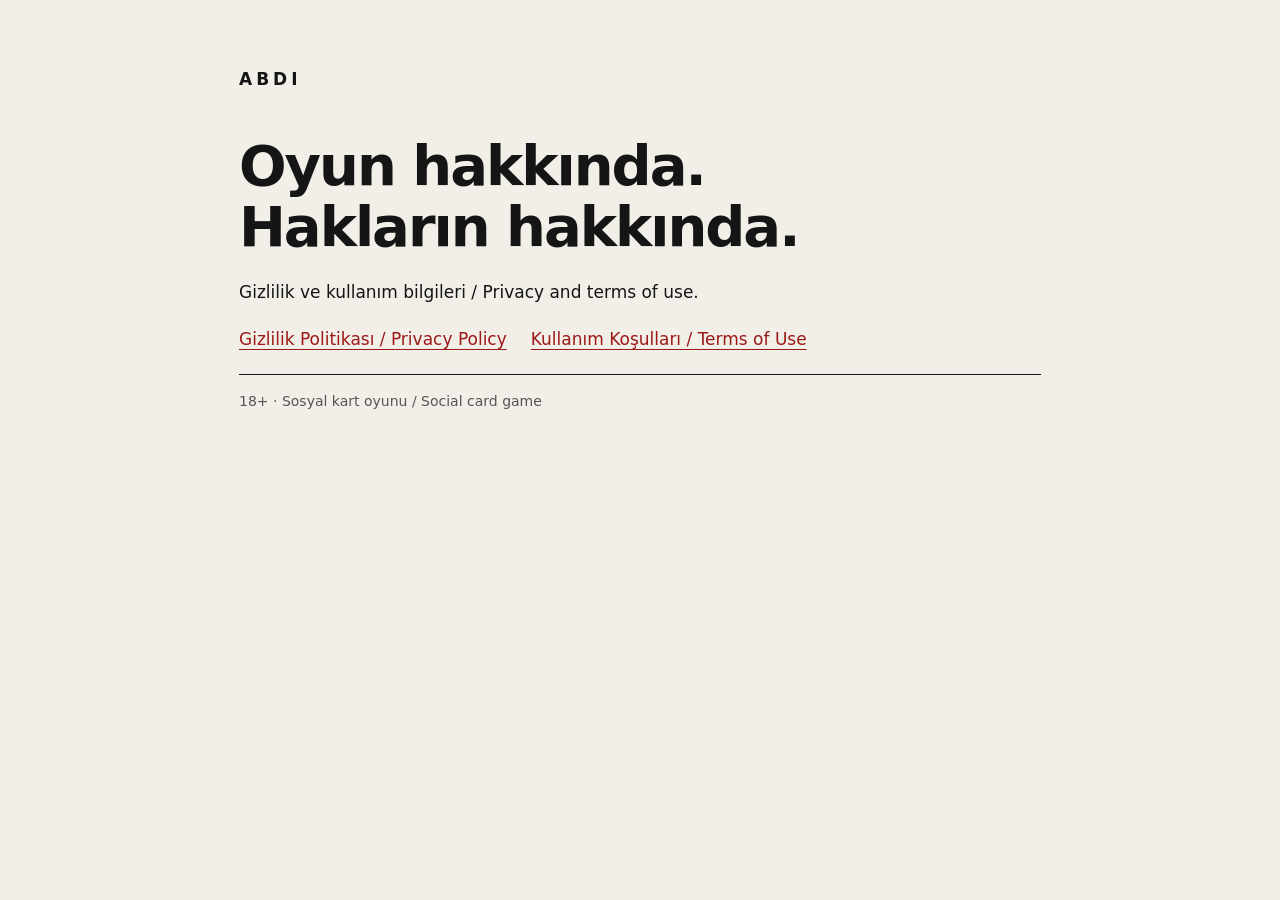
==== index.html @ 4ccb960b "Add files via upload" ====
<!doctype html><html lang="tr"><head><meta charset="utf-8"><meta name="viewport" content="width=device-width, initial-scale=1"><title>ABDI — Yasal Bilgiler / Legal</title><link rel="stylesheet" href="style.css"></head><body><main><p class="brand">ABDI</p><h1>Oyun hakkında.<br>Hakların hakkında.</h1><p>Gizlilik ve kullanım bilgileri / Privacy and terms of use.</p><nav aria-label="Yasal belgeler"><a href="privacy.html">Gizlilik Politikası / Privacy Policy</a><a href="terms.html">Kullanım Koşulları / Terms of Use</a></nav><p class="meta">18+ · Sosyal kart oyunu / Social card game</p></main></body></html>
---- style.css ----
*{box-sizing:border-box}html{scroll-behavior:smooth}body{margin:0;background:#f2efe8;color:#151515;font:17px/1.75 system-ui,sans-serif}main{max-width:850px;margin:auto;padding:48px 24px 80px}a{color:#9b1919;text-underline-offset:4px}nav{display:flex;flex-wrap:wrap;gap:12px 24px;border-bottom:1px solid #151515;padding-bottom:20px}h1{font-size:clamp(32px,7vw,56px);line-height:1.1;letter-spacing:-2px;margin:40px 0 20px}h2{font-size:23px;line-height:1.4;margin-top:34px}.brand{font-weight:900;letter-spacing:4px}.meta{font-size:14px;color:#555}.notice{border-left:4px solid #b52222;padding:12px 18px;background:#faf8f1}section{scroll-margin-top:24px}footer{border-top:1px solid;margin-top:48px;padding-top:20px;font-size:14px}:focus-visible{outline:3px solid #b52222;outline-offset:5px}@media(prefers-reduced-motion:reduce){html{scroll-behavior:auto}}
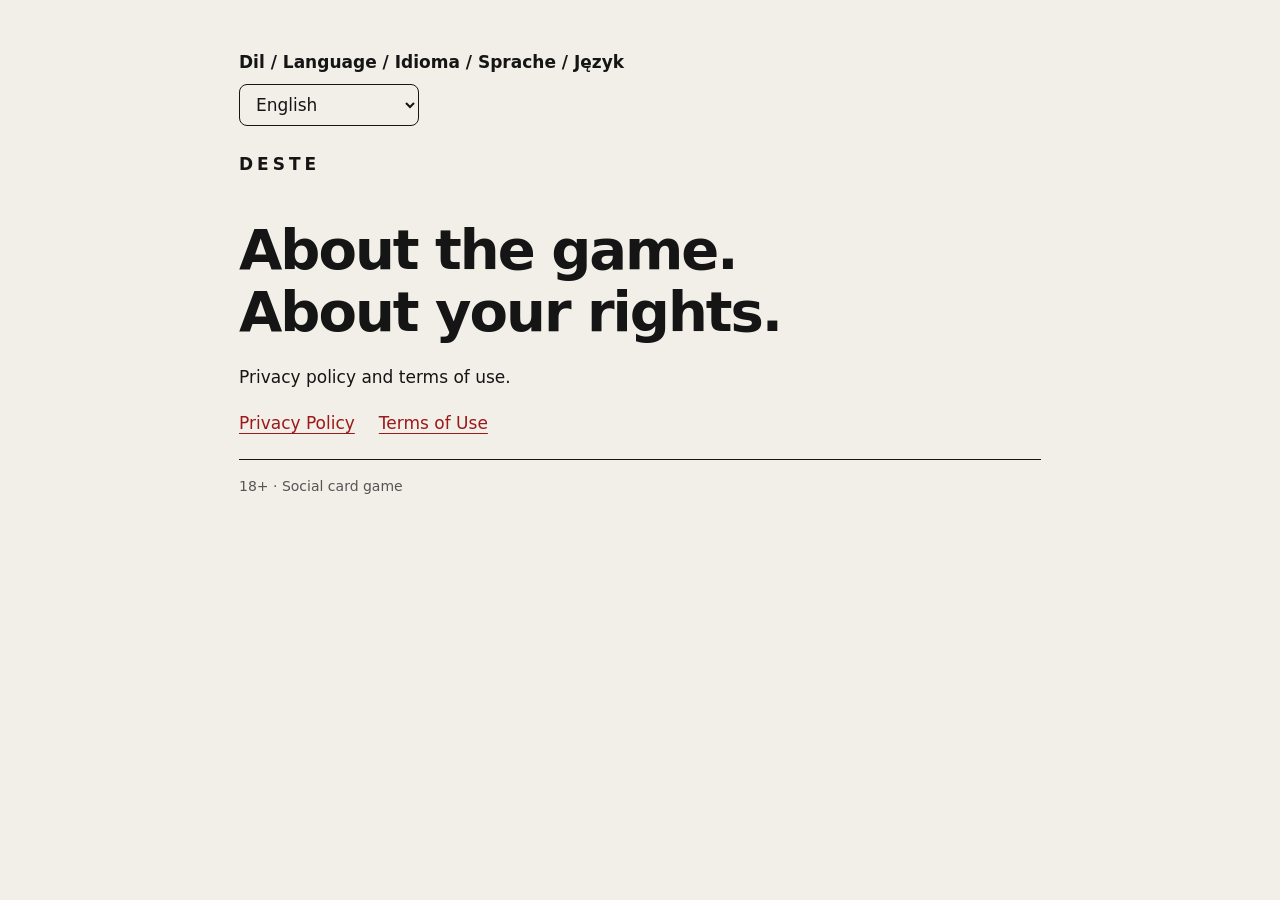
==== commit 1c9192e6: "Add files via upload" ====
--- a/index.html
+++ b/index.html
@@ -1 +1,144 @@
-<!doctype html><html lang="tr"><head><meta charset="utf-8"><meta name="viewport" content="width=device-width, initial-scale=1"><title>ABDI — Yasal Bilgiler / Legal</title><link rel="stylesheet" href="style.css"></head><body><main><p class="brand">ABDI</p><h1>Oyun hakkında.<br>Hakların hakkında.</h1><p>Gizlilik ve kullanım bilgileri / Privacy and terms of use.</p><nav aria-label="Yasal belgeler"><a href="privacy.html">Gizlilik Politikası / Privacy Policy</a><a href="terms.html">Kullanım Koşulları / Terms of Use</a></nav><p class="meta">18+ · Sosyal kart oyunu / Social card game</p></main></body></html>+<!doctype html>
+<html lang="tr">
+<head>
+  <meta charset="utf-8">
+  <meta name="viewport" content="width=device-width, initial-scale=1">
+  <title>DESTE - Party Card Game — Yasal Bilgiler</title>
+  <link rel="stylesheet" href="style.css">
+  <style>
+    .language-picker {
+      margin-bottom: 1.5rem;
+    }
+
+    .language-picker label {
+      display: block;
+      margin-bottom: 0.4rem;
+      font-weight: 600;
+    }
+
+    .language-picker select {
+      min-width: 180px;
+      padding: 0.55rem 0.75rem;
+      border: 1px solid currentColor;
+      border-radius: 8px;
+      background: transparent;
+      color: inherit;
+      font: inherit;
+    }
+  </style>
+</head>
+<body>
+  <main>
+    <div class="language-picker">
+      <label for="language">Dil / Language / Idioma / Sprache / Język</label>
+      <select id="language" aria-label="Language selection">
+        <option value="tr">Türkçe</option>
+        <option value="en">English</option>
+        <option value="es">Español</option>
+        <option value="de">Deutsch</option>
+        <option value="pl">Polski</option>
+      </select>
+    </div>
+
+    <p class="brand">DESTE</p>
+    <h1 id="heading">Oyun hakkında.<br>Hakların hakkında.</h1>
+    <p id="description">Gizlilik politikası ve kullanım koşulları.</p>
+    <nav id="legal-nav" aria-label="Yasal belgeler">
+      <a id="privacy-link" href="privacy.html#tr">Gizlilik Politikası</a>
+      <a id="terms-link" href="terms.html#tr">Kullanım Koşulları</a>
+    </nav>
+    <p id="meta" class="meta">18+ · Sosyal kart oyunu</p>
+  </main>
+
+  <script>
+    const translations = {
+      tr: {
+        title: "DESTE - Party Card Game — Yasal Bilgiler",
+        heading: "Oyun hakkında.<br>Hakların hakkında.",
+        description: "Gizlilik politikası ve kullanım koşulları.",
+        privacy: "Gizlilik Politikası",
+        terms: "Kullanım Koşulları",
+        meta: "18+ · Sosyal kart oyunu",
+        navLabel: "Yasal belgeler"
+      },
+      en: {
+        title: "DESTE - Party Card Game — Legal Information",
+        heading: "About the game.<br>About your rights.",
+        description: "Privacy policy and terms of use.",
+        privacy: "Privacy Policy",
+        terms: "Terms of Use",
+        meta: "18+ · Social card game",
+        navLabel: "Legal documents"
+      },
+      es: {
+        title: "DESTE - Party Card Game — Información legal",
+        heading: "Sobre el juego.<br>Sobre tus derechos.",
+        description: "Política de privacidad y condiciones de uso.",
+        privacy: "Política de privacidad",
+        terms: "Condiciones de uso",
+        meta: "18+ · Juego social de cartas",
+        navLabel: "Documentos legales"
+      },
+      de: {
+        title: "DESTE - Party Card Game — Rechtliche Informationen",
+        heading: "Über das Spiel.<br>Über deine Rechte.",
+        description: "Datenschutzerklärung und Nutzungsbedingungen.",
+        privacy: "Datenschutzerklärung",
+        terms: "Nutzungsbedingungen",
+        meta: "18+ · Soziales Kartenspiel",
+        navLabel: "Rechtliche Dokumente"
+      },
+      pl: {
+        title: "DESTE - Party Card Game — Informacje prawne",
+        heading: "O grze.<br>O Twoich prawach.",
+        description: "Polityka prywatności i warunki korzystania.",
+        privacy: "Polityka prywatności",
+        terms: "Warunki korzystania",
+        meta: "18+ · Towarzyska gra karciana",
+        navLabel: "Dokumenty prawne"
+      }
+    };
+
+    const languageSelect = document.querySelector("#language");
+    const heading = document.querySelector("#heading");
+    const description = document.querySelector("#description");
+    const privacyLink = document.querySelector("#privacy-link");
+    const termsLink = document.querySelector("#terms-link");
+    const legalNav = document.querySelector("#legal-nav");
+    const meta = document.querySelector("#meta");
+    const supportedLanguages = Object.keys(translations);
+
+    function setLanguage(language, updateHash = true) {
+      const selected = supportedLanguages.includes(language) ? language : "tr";
+      const text = translations[selected];
+
+      document.documentElement.lang = selected;
+      document.title = text.title;
+      languageSelect.value = selected;
+      heading.innerHTML = text.heading;
+      description.textContent = text.description;
+      privacyLink.textContent = text.privacy;
+      privacyLink.href = `privacy.html#${selected}`;
+      termsLink.textContent = text.terms;
+      termsLink.href = `terms.html#${selected}`;
+      legalNav.setAttribute("aria-label", text.navLabel);
+      meta.textContent = text.meta;
+
+      if (updateHash) {
+        history.replaceState(null, "", `#${selected}`);
+      }
+    }
+
+    languageSelect.addEventListener("change", () => setLanguage(languageSelect.value));
+
+    const hashLanguage = window.location.hash.slice(1).toLowerCase();
+    const browserLanguage = navigator.language.slice(0, 2).toLowerCase();
+    setLanguage(
+      supportedLanguages.includes(hashLanguage)
+        ? hashLanguage
+        : (supportedLanguages.includes(browserLanguage) ? browserLanguage : "tr"),
+      false
+    );
+  </script>
+</body>
+</html>
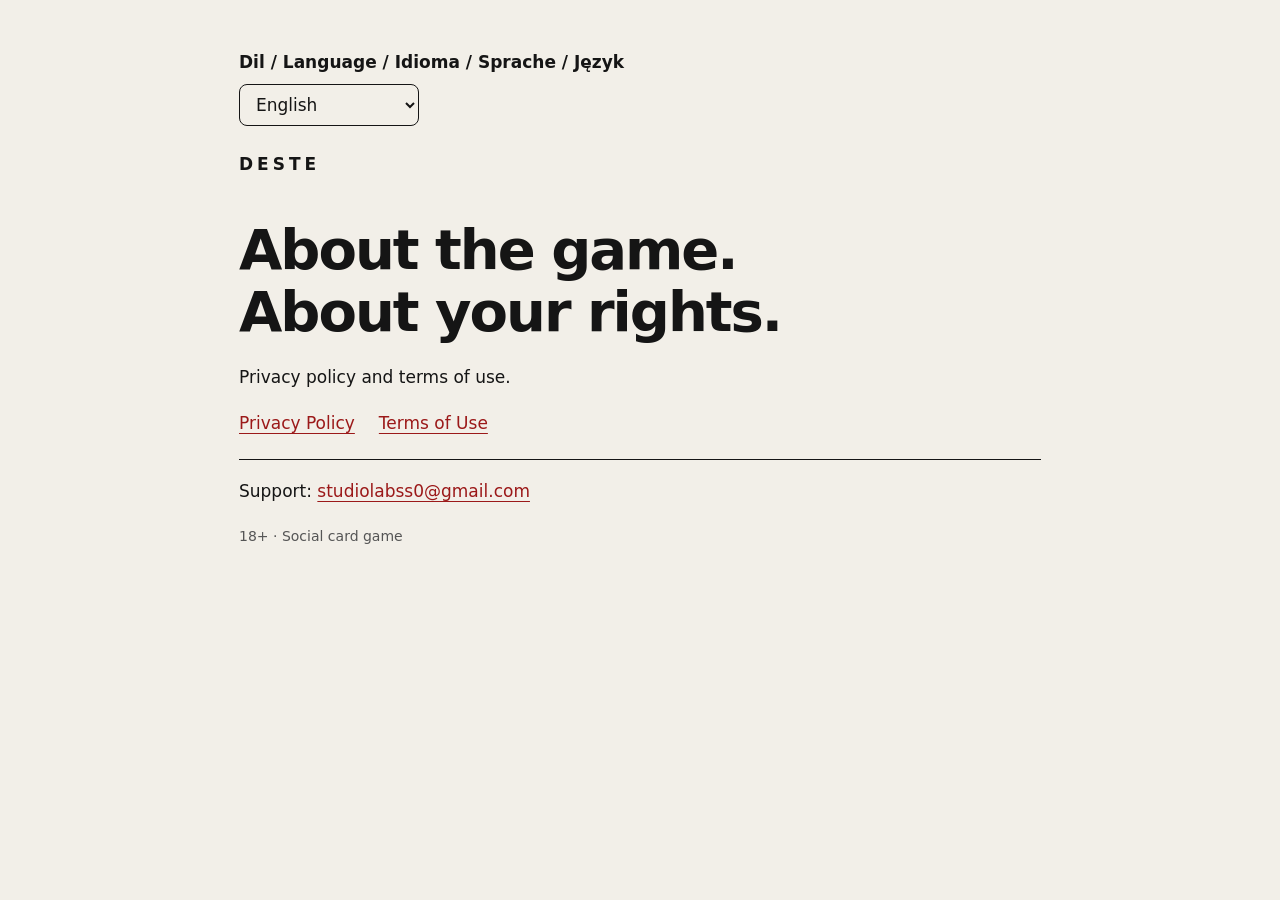
==== commit f04ca19b: "Add files via upload" ====
--- a/index.html
+++ b/index.html
@@ -47,6 +47,10 @@
       <a id="privacy-link" href="privacy.html#tr">Gizlilik Politikası</a>
       <a id="terms-link" href="terms.html#tr">Kullanım Koşulları</a>
     </nav>
+    <p id="support">
+      <span id="support-label">Destek:</span>
+      <a href="mailto:studiolabss0@gmail.com">studiolabss0@gmail.com</a>
+    </p>
     <p id="meta" class="meta">18+ · Sosyal kart oyunu</p>
   </main>
 
@@ -58,6 +62,7 @@
         description: "Gizlilik politikası ve kullanım koşulları.",
         privacy: "Gizlilik Politikası",
         terms: "Kullanım Koşulları",
+        support: "Destek:",
         meta: "18+ · Sosyal kart oyunu",
         navLabel: "Yasal belgeler"
       },
@@ -67,6 +72,7 @@
         description: "Privacy policy and terms of use.",
         privacy: "Privacy Policy",
         terms: "Terms of Use",
+        support: "Support:",
         meta: "18+ · Social card game",
         navLabel: "Legal documents"
       },
@@ -76,6 +82,7 @@
         description: "Política de privacidad y condiciones de uso.",
         privacy: "Política de privacidad",
         terms: "Condiciones de uso",
+        support: "Soporte:",
         meta: "18+ · Juego social de cartas",
         navLabel: "Documentos legales"
       },
@@ -85,6 +92,7 @@
         description: "Datenschutzerklärung und Nutzungsbedingungen.",
         privacy: "Datenschutzerklärung",
         terms: "Nutzungsbedingungen",
+        support: "Support:",
         meta: "18+ · Soziales Kartenspiel",
         navLabel: "Rechtliche Dokumente"
       },
@@ -94,6 +102,7 @@
         description: "Polityka prywatności i warunki korzystania.",
         privacy: "Polityka prywatności",
         terms: "Warunki korzystania",
+        support: "Pomoc:",
         meta: "18+ · Towarzyska gra karciana",
         navLabel: "Dokumenty prawne"
       }
@@ -104,6 +113,7 @@
     const description = document.querySelector("#description");
     const privacyLink = document.querySelector("#privacy-link");
     const termsLink = document.querySelector("#terms-link");
+    const supportLabel = document.querySelector("#support-label");
     const legalNav = document.querySelector("#legal-nav");
     const meta = document.querySelector("#meta");
     const supportedLanguages = Object.keys(translations);
@@ -121,6 +131,7 @@
       privacyLink.href = `privacy.html#${selected}`;
       termsLink.textContent = text.terms;
       termsLink.href = `terms.html#${selected}`;
+      supportLabel.textContent = text.support;
       legalNav.setAttribute("aria-label", text.navLabel);
       meta.textContent = text.meta;
 
